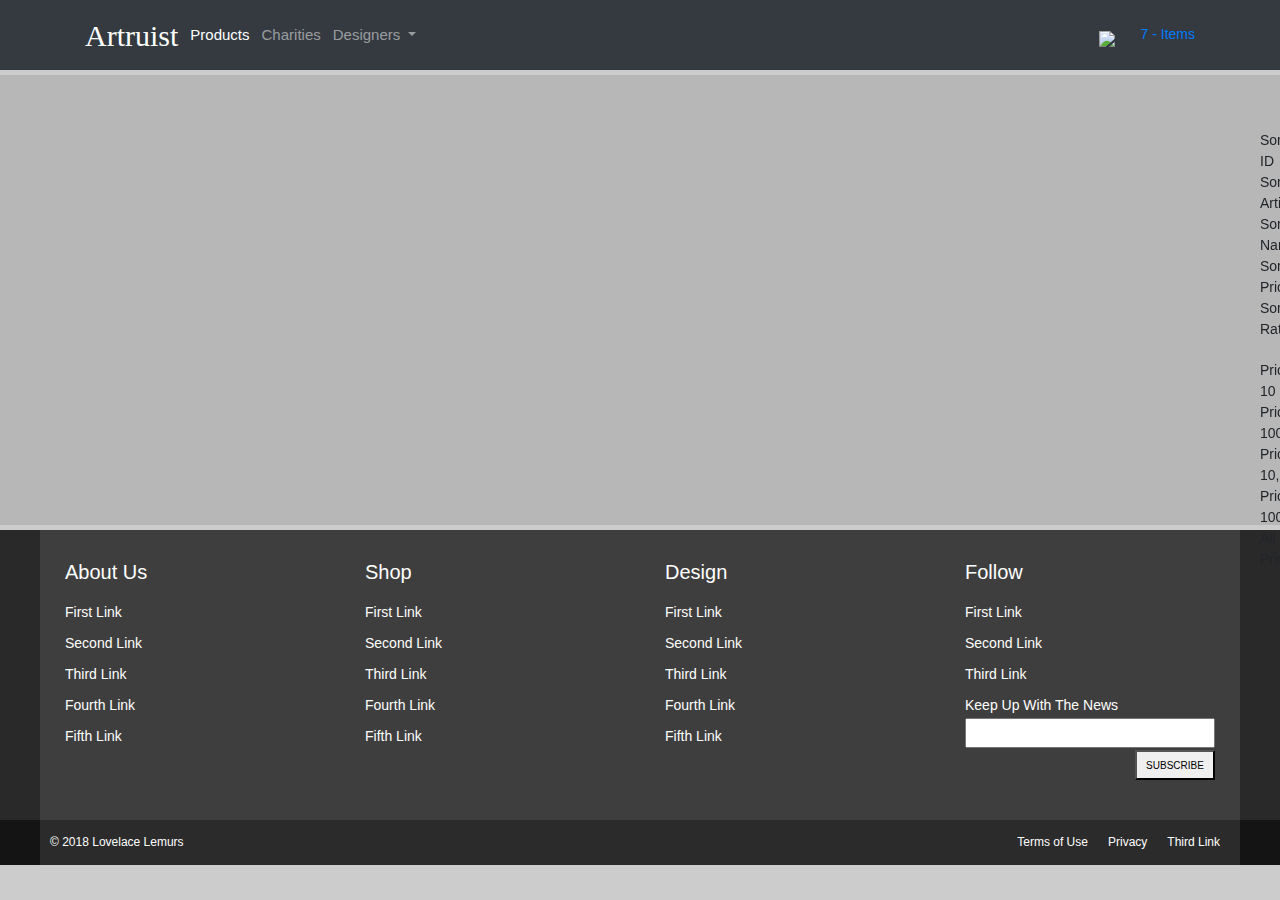
==== products.html @ 8a4b4a66 "added filter by price" ====
<!DOCTYPE HTML>
<html>

<head>
  <meta charset="utf-8">
  <title>Charity Art</title>
  <link rel="stylesheet" href="https://maxcdn.bootstrapcdn.com/bootstrap/4.0.0/css/bootstrap.min.css" integrity="sha384-Gn5384xqQ1aoWXA+058RXPxPg6fy4IWvTNh0E263XmFcJlSAwiGgFAW/dAiS6JXm" crossorigin="anonymous">
  <link rel="stylesheet" href="index.css">
  <script defer src="index.js"></script>
  <script defer src="preview.js"></script>
</head>

<body onload="loadProducts()">



      <nav class=" navbar  navbar-expand-lg navbar-dark bg-dark sticky-top">
        <div class="container">
        <a class="navbar-brand" href="index.html">Artruist</a>
        <button class="navbar-toggler" type="button" data-toggle="collapse" data-target="#navbarSupportedContent" aria-controls="navbarSupportedContent" aria-expanded="false" aria-label="Toggle navigation">
          <span class="navbar-toggler-icon"></span>
        </button>
        <div class="collapse navbar-collapse" id="navbarSupportedContent">
        <ul class="navbar-nav mr-auto">
          <li class="nav-item active">
            <a class="nav-link" href="products.html">Products <span class="sr-only">(current)</span></a>
          </li>
          <li class="nav-item">
            <a class="nav-link" href="#">Charities</a>
          </li>
          <li class="nav-item dropdown">
            <a class="nav-link dropdown-toggle" href="#" id="navbarDropdown" role="button" data-toggle="dropdown" aria-haspopup="true" aria-expanded="false">
              Designers
            </a>
            <div class="dropdown-menu" aria-labelledby="navbarDropdown" >
              <a class="dropdown-item" href="#">Leonardo</a>
              <a class="dropdown-item" href="#">Raphael</a>
              <a class="dropdown-item" href="#">Donatello</a>
              <a class="dropdown-item" href="#">Michelangelo</a>
              <div class="dropdown-divider"></div>
              <a class="dropdown-item" href="#">Splinter</a>
            </div>
          </li>
        </ul>
        <ul class="nav navbar-nav navbar-right">
           <li class="dropdown">
             <a href="#" class="dropdown-toggle" data-toggle="dropdown" role="button" aria-expanded="false"> <img id="cartIcon" src="https://png.icons8.com/android/24/ffffff/shopping-cart.png"><span class="cart caret">7 - Items</span></a>
             <ul class="dropdown-menu dropdown-menu-right  dropdown-cart" role="menu">
                 <li>
                     <span class="item">
                       <span class="item-left">
                           <img src="http://lorempixel.com/50/50/" alt="" />
                           <span class="item-info">
                               <span>Item name</span>
                               <span>23$</span>
                           </span>
                       </span>
                       <span class="item-right">
                           <button class="btn btn-xs btn-danger pull-right">x</button>
                       </span>
                   </span>
                 </li>
                 <li>
                     <span class="item">
                       <span class="item-left">
                           <img src="http://lorempixel.com/50/50/" alt="" />
                           <span class="item-info">
                               <span>Item name</span>
                               <span>23$</span>
                           </span>
                       </span>
                       <span class="item-right">
                           <button class="btn btn-xs btn-danger pull-right">x</button>
                       </span>
                   </span>
                 </li>
                 <li>
                     <span class="item">
                       <span class="item-left">
                           <img src="http://lorempixel.com/50/50/" alt="" />
                           <span class="item-info">
                               <span>Item name</span>
                               <span>23$</span>
                           </span>
                       </span>
                       <span class="item-right">
                           <button class="btn btn-xs btn-danger pull-right">x</button>
                       </span>
                   </span>
                 </li>
                 <li>
                     <span class="item">
                       <span class="item-left">
                           <img src="http://lorempixel.com/50/50/" alt="" />
                           <span class="item-info">
                               <span>Item name</span>
                               <span>23$</span>
                           </span>
                       </span>
                       <span class="item-right">
                           <button class="btn btn-xs btn-danger pull-right">x</button>
                       </span>
                   </span>
                 </li>
                 <li class="divider"></li>
                 <li><a class="text-center" href="">View Cart</a></li>
             </ul>
           </li>
         </ul>
        </div>
      </div>
      </nav>

  <section id="products" class="blocks"></section>
  <div class="sort-menu">
    <ul>
      <li id="sort-by-id">Sort by ID</li>
      <li id="sort-by-artist">Sort by Artist</li>
      <li id="sort-by-name">Sort by Name</li>
      <li id="sort-by-price">Sort by Price</li>
      <li id="sort-by-rating">Sort by Rating</li>
    </ul>
    <ul>
      <li id="filter-10">Price < 10</li>
      <li id="filter-1000">Price < 1000</li>
      <li id="filter-10000">Price < 10,000</li>
      <li id="filter-100000">Price < 100,000</li>
      <li id="filter-infinity">All Prices</li>
    </ul>
  </div>


  <footer class="footer-top">
    <div class="content">
      <div class="col">
        <h1>About Us</h1>
        <ul>
          <li>First Link</li>
          <li>Second Link</li>
          <li>Third Link</li>
          <li>Fourth Link</li>
          <li>Fifth Link</li>
        </ul>
      </div>
      <div class="col">
        <h1>Shop</h1>
        <ul>
          <li>First Link</li>
          <li>Second Link</li>
          <li>Third Link</li>
          <li>Fourth Link</li>
          <li>Fifth Link</li>
        </ul>
      </div>
      <div class="col">
        <h1>Design</h1>
        <ul>
          <li>First Link</li>
          <li>Second Link</li>
          <li>Third Link</li>
          <li>Fourth Link</li>
          <li>Fifth Link</li>
        </ul>
      </div>
      <div class="col">
        <h1>Follow</h1>
        <ul>
          <li>First Link</li>
          <li>Second Link</li>
          <li>Third Link</li>
          <li>
            <form method="get" action="" id ="registrationForm">
              <label for="email">Keep Up With The News</label>
                  <input id="email" type="email" class="validate" data-error="wrong">
                  <button  type="submit" form="registrationForm">
                    SUBSCRIBE
                  </button>
            </form>
          </li>
        </ul>
      </div>
    </div>
  </footer>

  <footer class="footer-bottom">
    <div class="content">
      <div class="bottom-left">
        <p>© 2018 Lovelace Lemurs</p>
      </div>
      <div class="bottom-right">
        <p>
          <ul>
            <li>Terms of Use</li>
            <li>Privacy</li>
            <li>Third Link</li>
          </ul>
        </p>
      </div>
    </div>
  </footer>

  <script src="https://code.jquery.com/jquery-3.2.1.slim.min.js" integrity="sha384-KJ3o2DKtIkvYIK3UENzmM7KCkRr/rE9/Qpg6aAZGJwFDMVNA/GpGFF93hXpG5KkN" crossorigin="anonymous"></script>
  <script src="https://cdnjs.cloudflare.com/ajax/libs/popper.js/1.12.9/umd/popper.min.js" integrity="sha384-ApNbgh9B+Y1QKtv3Rn7W3mgPxhU9K/ScQsAP7hUibX39j7fakFPskvXusvfa0b4Q" crossorigin="anonymous"></script>
  <script src="https://maxcdn.bootstrapcdn.com/bootstrap/4.0.0/js/bootstrap.min.js" integrity="sha384-JZR6Spejh4U02d8jOt6vLEHfe/JQGiRRSQQxSfFWpi1MquVdAyjUar5+76PVCmYl" crossorigin="anonymous"></script>
</body>

</html>
---- index.css ----
* {
  margin: 0px;
  padding: 0px;
  font-size: 0px;
  box-sizing: border-box;
  scroll-behavior: smooth;
}

body {
  background-color: rgba(0, 0, 0, 0.2);
}

header {
  /* background-color: rgba(0,0,0,.5); */
  width: 100%;
  height: 38vh;
  background: url("/src/header-background.jpg");
  background-position: top -70px center;
}

.sort-menu {
  position: fixed;
  top: 130px;
  left: calc(1220px + (100vw - 1200px)/2);
}

.sort-menu li {
  font-size: 14px;
  cursor: pointer;
  list-style: none;
}
.sort-menu ul {
  margin-bottom: 20px;
}


nav {
  background-color: rgba(0, 0, 0, .8);
  width: 100%;
  height: 70px;
  position: sticky;
  top: 0px;
  font-size: 16px;
}

div.carousel {
  background-color: rgba(0, 0, 0, .2);
  width: 100%;
  height: 38vh;
}

div.unit {
  display: flex;
  justify-content: left;
  margin-bottom: 20px;
  margin-top: 20px;
}

div.title {
  height: 10vh;
  width: 1200px;
  background-color: white;
  margin: auto;
}

section.blocks {
  background-color: white;
  width: 100%;
  min-height: 50vh;
  margin: 5px 0px;
}

div.product-preview {
  background-color: rgb(255,255,255);
  height: 100%;
  width: 24%;
  float: left;
  margin: 10px;
}

div.img-box {
  overflow: hidden;
	position: relative;
	width: 100%;
}

.img-box:before{
	content: "";
	display: block;
	padding-top: 100%; 	/* initial ratio of 1:1*/
}

.preview-img{
  position:  absolute;
  width: 100%;
	top: 0;
	left: 0;
	bottom: 0;
	right: 0;
}

span.normal {
  font-size: 16px;
  font-family: Helvetica;
  color: black;
}

section.blocks {
  background-color: rgba(0, 0, 0, .1);
  width: 100%;
  min-height: 50vh;
  margin: 5px 0px;
}

footer.footer-top {
  background-color: rgba(0, 0, 0, .8);
  width: 100%;
  min-height: 30vh;
}

footer.footer-top .content {
  display: flex;
  flex-wrap: wrap;
  justify-content: space-evenly;
  width: 100%;
}

footer.footer-top .col {
  display: inline-block;
  min-width: 250px;
  margin: 30px 10px;
  background-color: rgba(255, 255, 255, 0.00);
}

footer.footer-top h1 {
  margin-bottom: 18px;
  font-size: 20px;
  color: rgba(255, 255, 255, 1);
}

footer.footer-top li {
  font-size: 14px;
  color: rgba(255, 255, 255, 1);
  list-style: none;
  margin: 10px 0px;
}


footer.footer-top label {
  display: block;
  margin-bottom: 2px;
  font-size: 14px;

}

footer.footer-top button {
  padding: 0px;
  width: 80px;
  height: 30px;
  font-size: 10px;
  margin-left: calc(100% - 80px);
  margin-top: 2px;

}

footer.footer-top input {
  padding: 0px;
  height: 30px;
  width: 100%;
  font-size: 12px;
}

footer.footer-bottom {
  background-color: rgba(0, 0, 0, .9);
  width: 100%;
  height: 5vh;
}

footer.footer-bottom .content {
  display: flex;
  flex-wrap: wrap;
  justify-content: space-between;
  width: 100%;
}

footer.footer-bottom .bottom-left, footer.footer-bottom .bottom-right {
  display: inline-block;
  margin: 0px 10px;
  line-height: 5vh;
  background-color: rgba(255, 255, 255, 0.00);
}

footer.footer-bottom p {
  font-size: 12px;
  color: rgba(255, 255, 255, 1);
}

footer.footer-bottom li {
  display: inline;
  font-size: 12px;
  color: rgba(255, 255, 255, 1);
  list-style: none;
  margin: 10px 0px;
  padding: 0px 10px;
}

.content {
  width: 1200px;
  max-width: 1200px;
  height: 100%;
  background-color: rgba(255, 255, 255, 0.1);
  margin: auto;
}

nav {
    z-index: 98;
    /* width: ; */
    margin: auto;
}

nav .nav-container {
  width: 1200px;
  margin: auto;
}

.nav-link {
  font-size: 15px;
  margin-left: 12px;
}

.navbar-brand {
  font-family:  Herculanum;
  font-size: 30px;
  display: inline
}

.cart{
  font-size: 14px;
}

#cartIcon {
  margin-right: 26px;
}

ul.dropdown-cart{
    min-width:250px;
}
ul.dropdown-cart li .item{
    display:block;
    padding:3px 10px;
    margin: 3px 0;
    font-size: 16px;
}
ul.dropdown-cart li .item:hover{
    background-color:#f3f3f3;
}
ul.dropdown-cart li .item:after{
    visibility: hidden;
    display: block;
    font-size: 0;
    content: " ";
    clear: both;
    height: 0;
}

ul.dropdown-cart li .item-left{
    float:left;
}
ul.dropdown-cart li .item-left img,
ul.dropdown-cart li .item-left span.item-info{
    float:left;
}
ul.dropdown-cart li .item-left span.item-info{
    margin-left:10px;
}
ul.dropdown-cart li .item-left span.item-info span{
    display:block;
    font-size: 14px;
}
ul.dropdown-cart li .item-right{
    float:right;
}
ul.dropdown-cart li .item-right button{
    margin-top:14px;
    font-size: 14px;
}
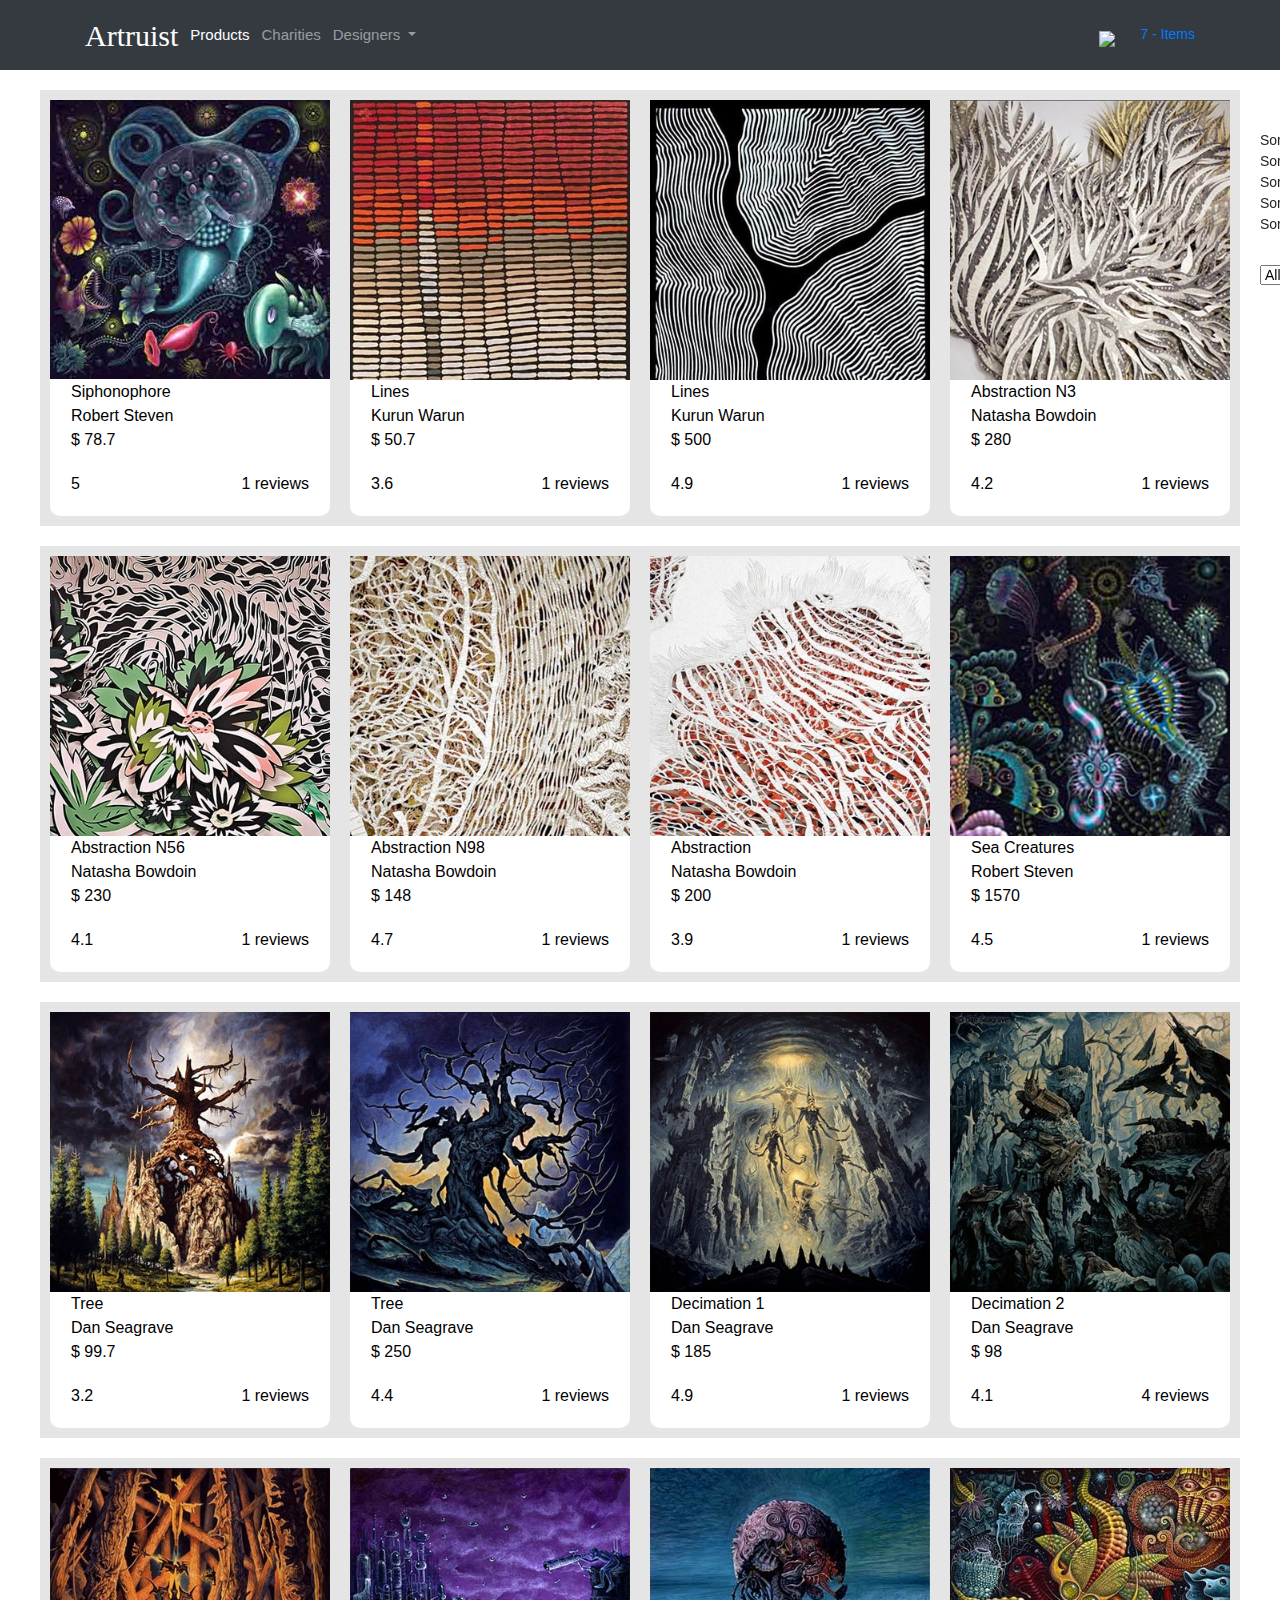
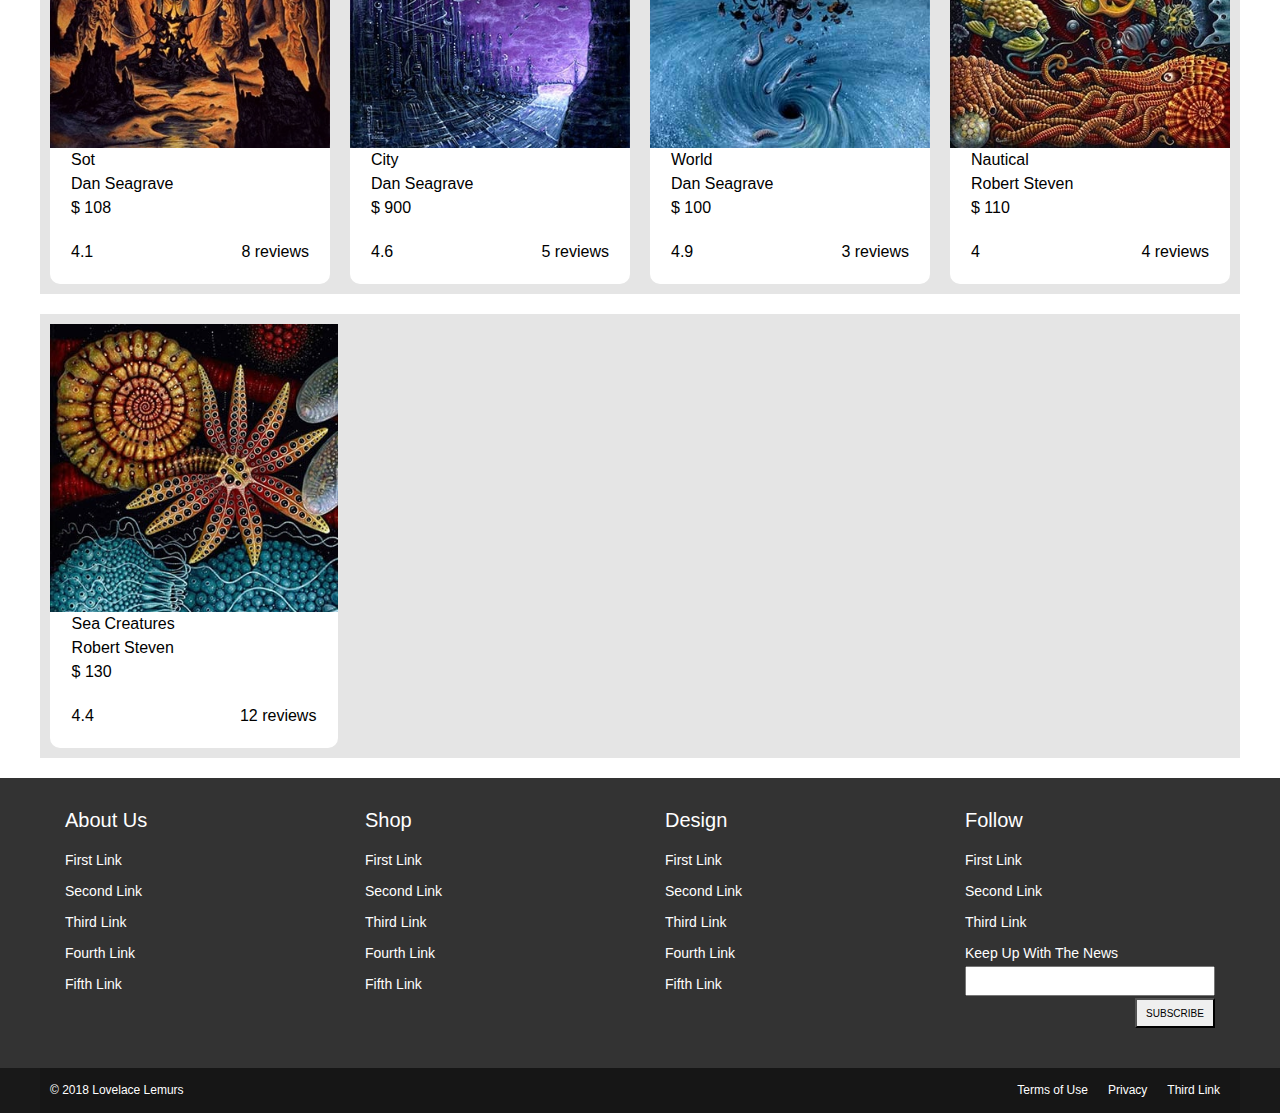
==== commit 1e1a1831: "Merge pull request #18 from LiudmilaMashkina/master" ====
--- a/products.html
+++ b/products.html
@@ -49,49 +49,49 @@
                  <li>
                      <span class="item">
                        <span class="item-left">
-                           <img src="http://lorempixel.com/50/50/" alt="" />
-                           <span class="item-info">
-                               <span>Item name</span>
-                               <span>23$</span>
-                           </span>
-                       </span>
-                       <span class="item-right">
-                           <button class="btn btn-xs btn-danger pull-right">x</button>
-                       </span>
-                   </span>
-                 </li>
-                 <li>
-                     <span class="item">
-                       <span class="item-left">
-                           <img src="http://lorempixel.com/50/50/" alt="" />
-                           <span class="item-info">
-                               <span>Item name</span>
-                               <span>23$</span>
-                           </span>
-                       </span>
-                       <span class="item-right">
-                           <button class="btn btn-xs btn-danger pull-right">x</button>
-                       </span>
-                   </span>
-                 </li>
-                 <li>
-                     <span class="item">
-                       <span class="item-left">
-                           <img src="http://lorempixel.com/50/50/" alt="" />
-                           <span class="item-info">
-                               <span>Item name</span>
-                               <span>23$</span>
-                           </span>
-                       </span>
-                       <span class="item-right">
-                           <button class="btn btn-xs btn-danger pull-right">x</button>
-                       </span>
-                   </span>
-                 </li>
-                 <li>
-                     <span class="item">
-                       <span class="item-left">
-                           <img src="http://lorempixel.com/50/50/" alt="" />
+                           <img src="src/cover9_detail_den_small.jpg" alt="" />
+                           <span class="item-info">
+                               <span>Item name</span>
+                               <span>23$</span>
+                           </span>
+                       </span>
+                       <span class="item-right">
+                           <button class="btn btn-xs btn-danger pull-right">x</button>
+                       </span>
+                   </span>
+                 </li>
+                 <li>
+                     <span class="item">
+                       <span class="item-left">
+                           <img src="src/Dan Seagrave Sot_small.jpg" alt="" />
+                           <span class="item-info">
+                               <span>Item name</span>
+                               <span>23$</span>
+                           </span>
+                       </span>
+                       <span class="item-right">
+                           <button class="btn btn-xs btn-danger pull-right">x</button>
+                       </span>
+                   </span>
+                 </li>
+                 <li>
+                     <span class="item">
+                       <span class="item-left">
+                           <img src="src/nautical-art-fish-art_small.jpg" alt="" />
+                           <span class="item-info">
+                               <span>Item name</span>
+                               <span>23$</span>
+                           </span>
+                       </span>
+                       <span class="item-right">
+                           <button class="btn btn-xs btn-danger pull-right">x</button>
+                       </span>
+                   </span>
+                 </li>
+                 <li>
+                     <span class="item">
+                       <span class="item-left">
+                           <img src="src/robert_steven_Sea Creatures_small.jpg" alt="" />
                            <span class="item-info">
                                <span>Item name</span>
                                <span>23$</span>
@@ -119,13 +119,13 @@
       <li id="sort-by-name">Sort by Name</li>
       <li id="sort-by-price">Sort by Price</li>
       <li id="sort-by-rating">Sort by Rating</li>
-    </ul>
-    <ul>
-      <li id="filter-10">Price < 10</li>
-      <li id="filter-1000">Price < 1000</li>
-      <li id="filter-10000">Price < 10,000</li>
-      <li id="filter-100000">Price < 100,000</li>
-      <li id="filter-infinity">All Prices</li>
+      <li id="sort-by-rating">
+      <select name="roles">
+        <option value="All Artists" selected>All Artists</option>
+      </select>
+      </li>
+
+
     </ul>
   </div>
 
--- a/index.css
+++ b/index.css
@@ -7,15 +7,19 @@
 }
 
 body {
-  background-color: rgba(0, 0, 0, 0.2);
+  background-color: rgba(0, 0, 0, 0.0);
 }
 
 header {
   /* background-color: rgba(0,0,0,.5); */
   width: 100%;
   height: 38vh;
-  background: url("/src/header-background.jpg");
+  background: url("/src/smoke-wallpapers.jpg");
   background-position: top -70px center;
+}
+
+header .content {
+  background-color: rgba(0,0,0,0);
 }
 
 .sort-menu {
@@ -44,23 +48,30 @@
 }
 
 div.carousel {
-  background-color: rgba(0, 0, 0, .2);
+  background-color: rgba(0, 0, 0, .0);
   width: 100%;
   height: 38vh;
 }
 
 div.unit {
   display: flex;
-  justify-content: left;
   margin-bottom: 20px;
   margin-top: 20px;
 }
 
+div.unit-text {
+  display: flex;
+  justify-content: space-between;
+  margin-bottom: 20px;
+  margin-top: 20px;
+}
+
 div.title {
-  height: 10vh;
+  height: 5vh;
   width: 1200px;
   background-color: white;
   margin: auto;
+  margin-top: 5vh;
 }
 
 section.blocks {
@@ -72,6 +83,7 @@
 
 div.product-preview {
   background-color: rgb(255,255,255);
+  border-radius: 10px;
   height: 100%;
   width: 24%;
   float: left;
@@ -79,6 +91,7 @@
 }
 
 div.img-box {
+  
   overflow: hidden;
 	position: relative;
 	width: 100%;
@@ -106,7 +119,7 @@
 }
 
 section.blocks {
-  background-color: rgba(0, 0, 0, .1);
+  background-color: rgba(0, 0, 0, .0);
   width: 100%;
   min-height: 50vh;
   margin: 5px 0px;
@@ -123,6 +136,7 @@
   flex-wrap: wrap;
   justify-content: space-evenly;
   width: 100%;
+  background-color: rgba(0,0,0,0);
 }
 
 footer.footer-top .col {
@@ -208,7 +222,7 @@
   width: 1200px;
   max-width: 1200px;
   height: 100%;
-  background-color: rgba(255, 255, 255, 0.1);
+  background-color: rgba(0, 0, 0, 0.1);
   margin: auto;
 }
 
@@ -284,3 +298,7 @@
     margin-top:14px;
     font-size: 14px;
 }
+
+select {
+  margin-top: 30px;
+}
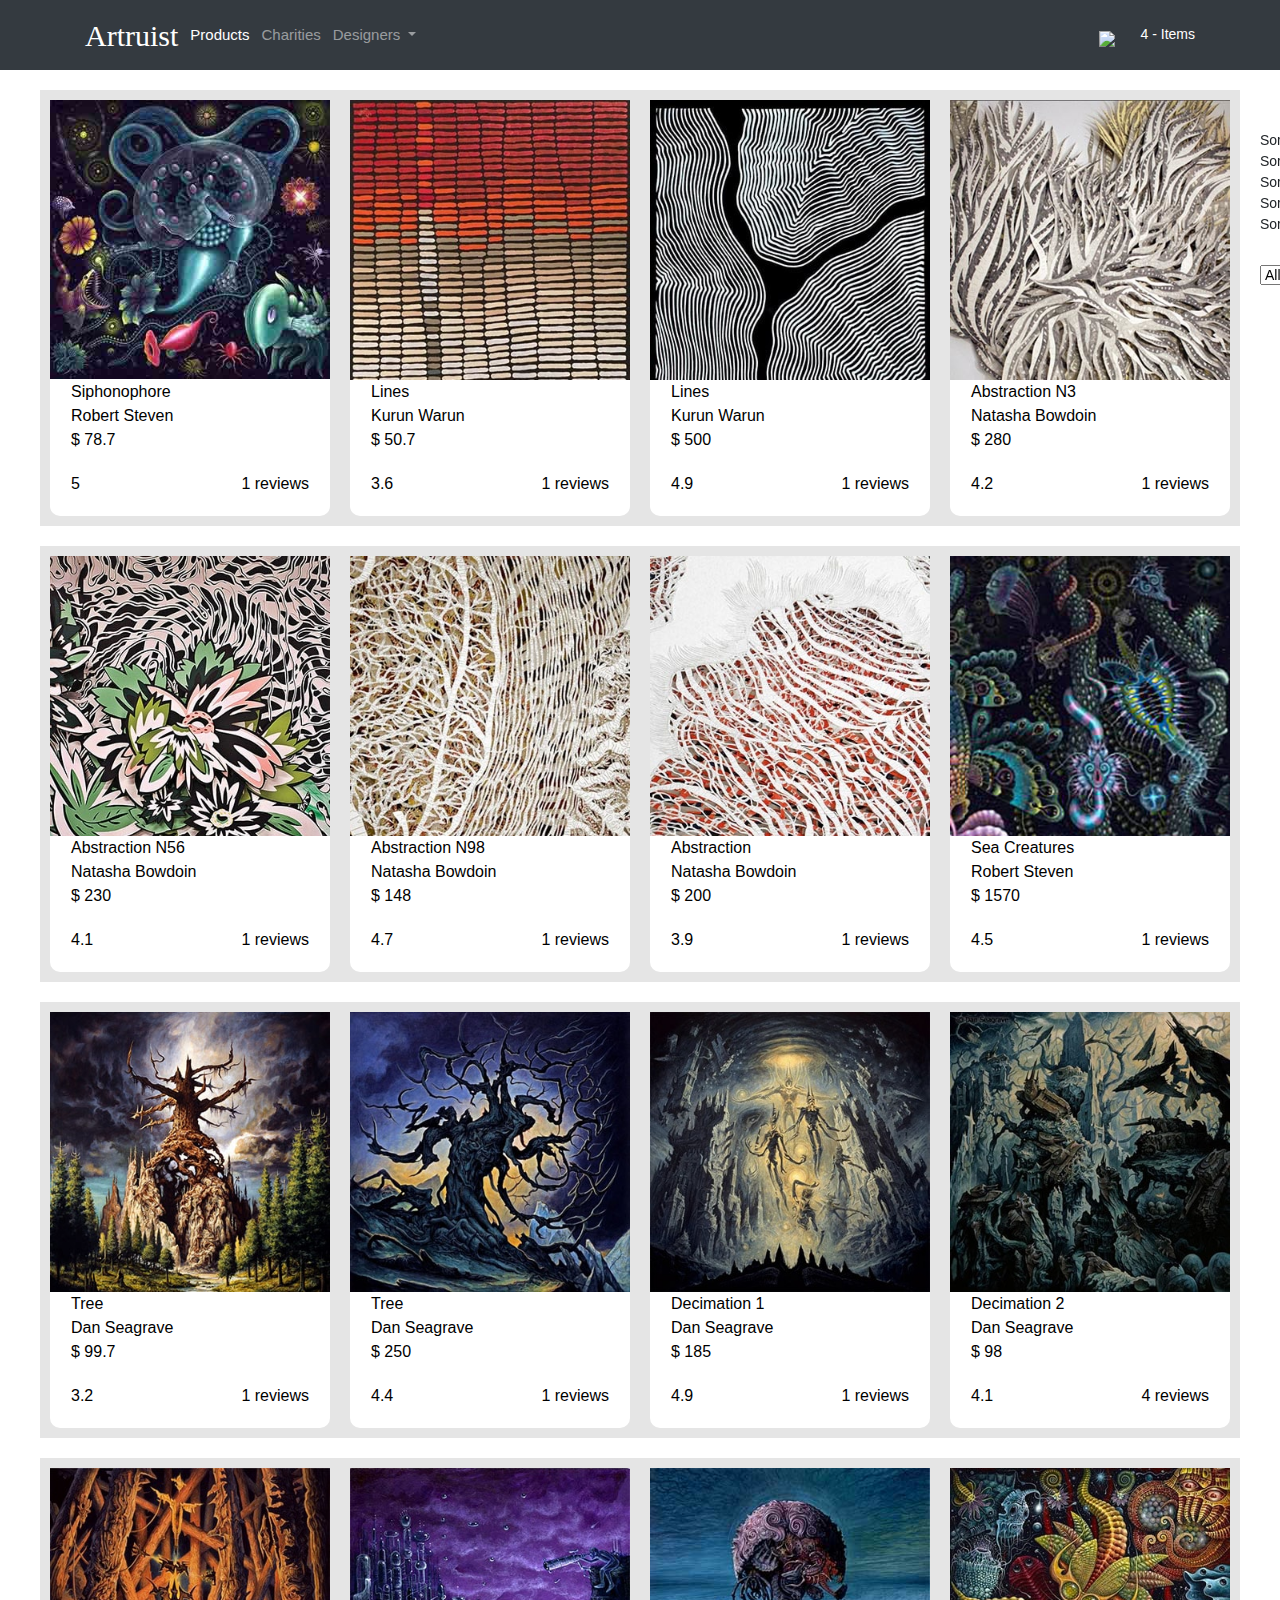
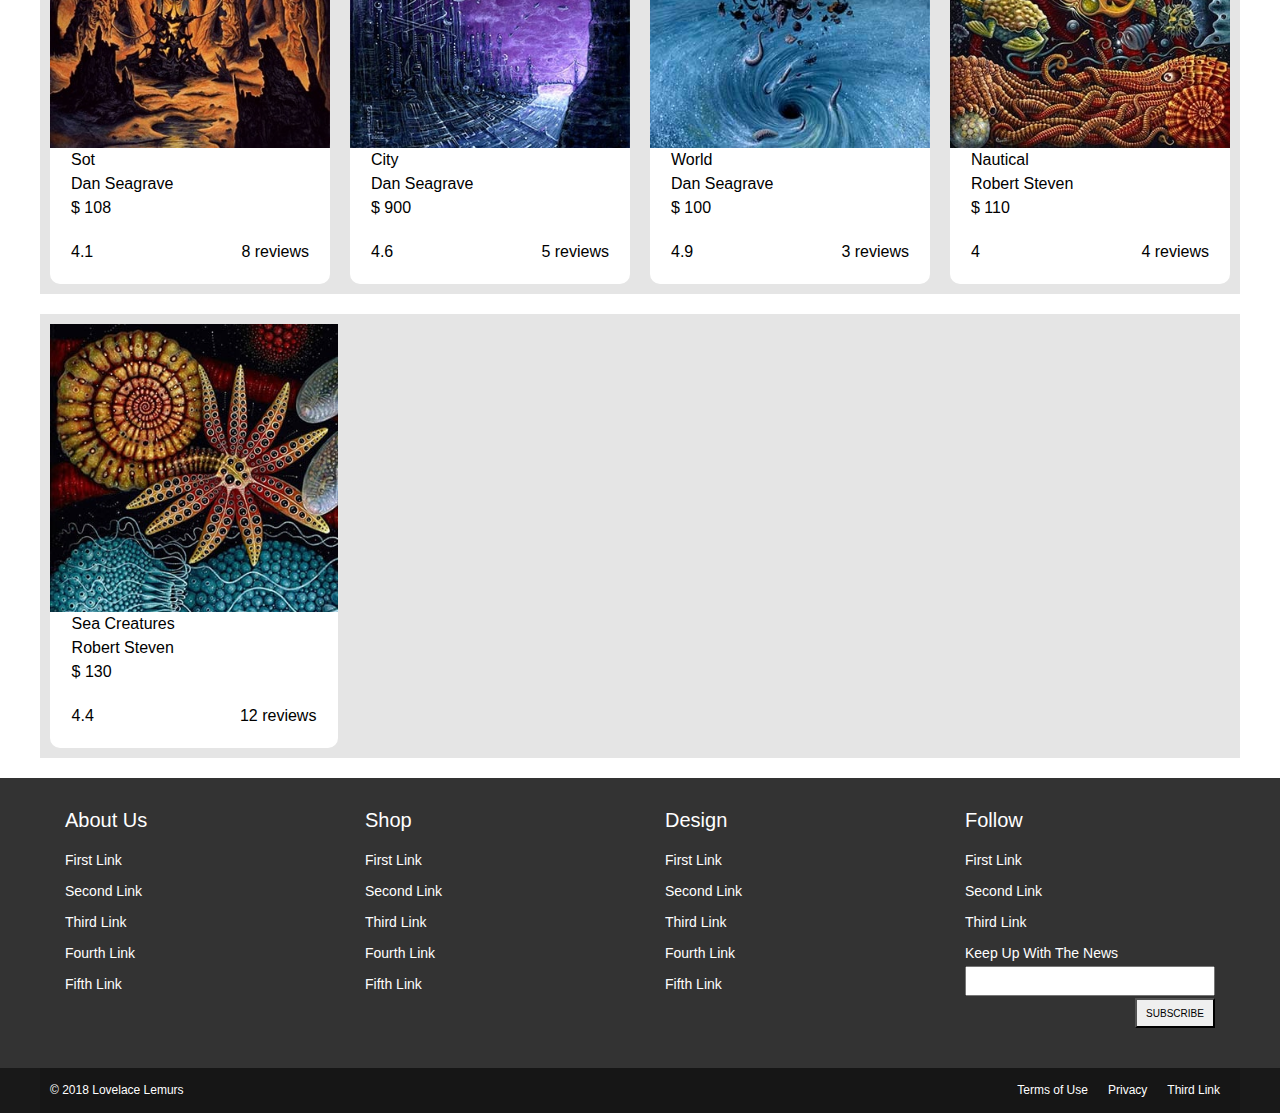
==== commit aecb22b4: "Merge pull request #19 from LiudmilaMashkina/master" ====
--- a/products.html
+++ b/products.html
@@ -11,8 +11,6 @@
 </head>
 
 <body onload="loadProducts()">
-
-
 
       <nav class=" navbar  navbar-expand-lg navbar-dark bg-dark sticky-top">
         <div class="container">
@@ -44,7 +42,7 @@
         </ul>
         <ul class="nav navbar-nav navbar-right">
            <li class="dropdown">
-             <a href="#" class="dropdown-toggle" data-toggle="dropdown" role="button" aria-expanded="false"> <img id="cartIcon" src="https://png.icons8.com/android/24/ffffff/shopping-cart.png"><span class="cart caret">7 - Items</span></a>
+             <a href="#" class="dropdown-toggle" data-toggle="dropdown" role="button" aria-expanded="false"> <img id="cartIcon" src="https://png.icons8.com/android/24/ffffff/shopping-cart.png"><span class="cart caret">4 - Items</span></a>
              <ul class="dropdown-menu dropdown-menu-right  dropdown-cart" role="menu">
                  <li>
                      <span class="item">
--- a/index.css
+++ b/index.css
@@ -20,6 +20,16 @@
 
 header .content {
   background-color: rgba(0,0,0,0);
+}
+
+a {
+  color: white;
+  text-decoration: none;
+}
+
+a:hover {
+  color: white;
+  text-decoration: none;
 }
 
 .sort-menu {
